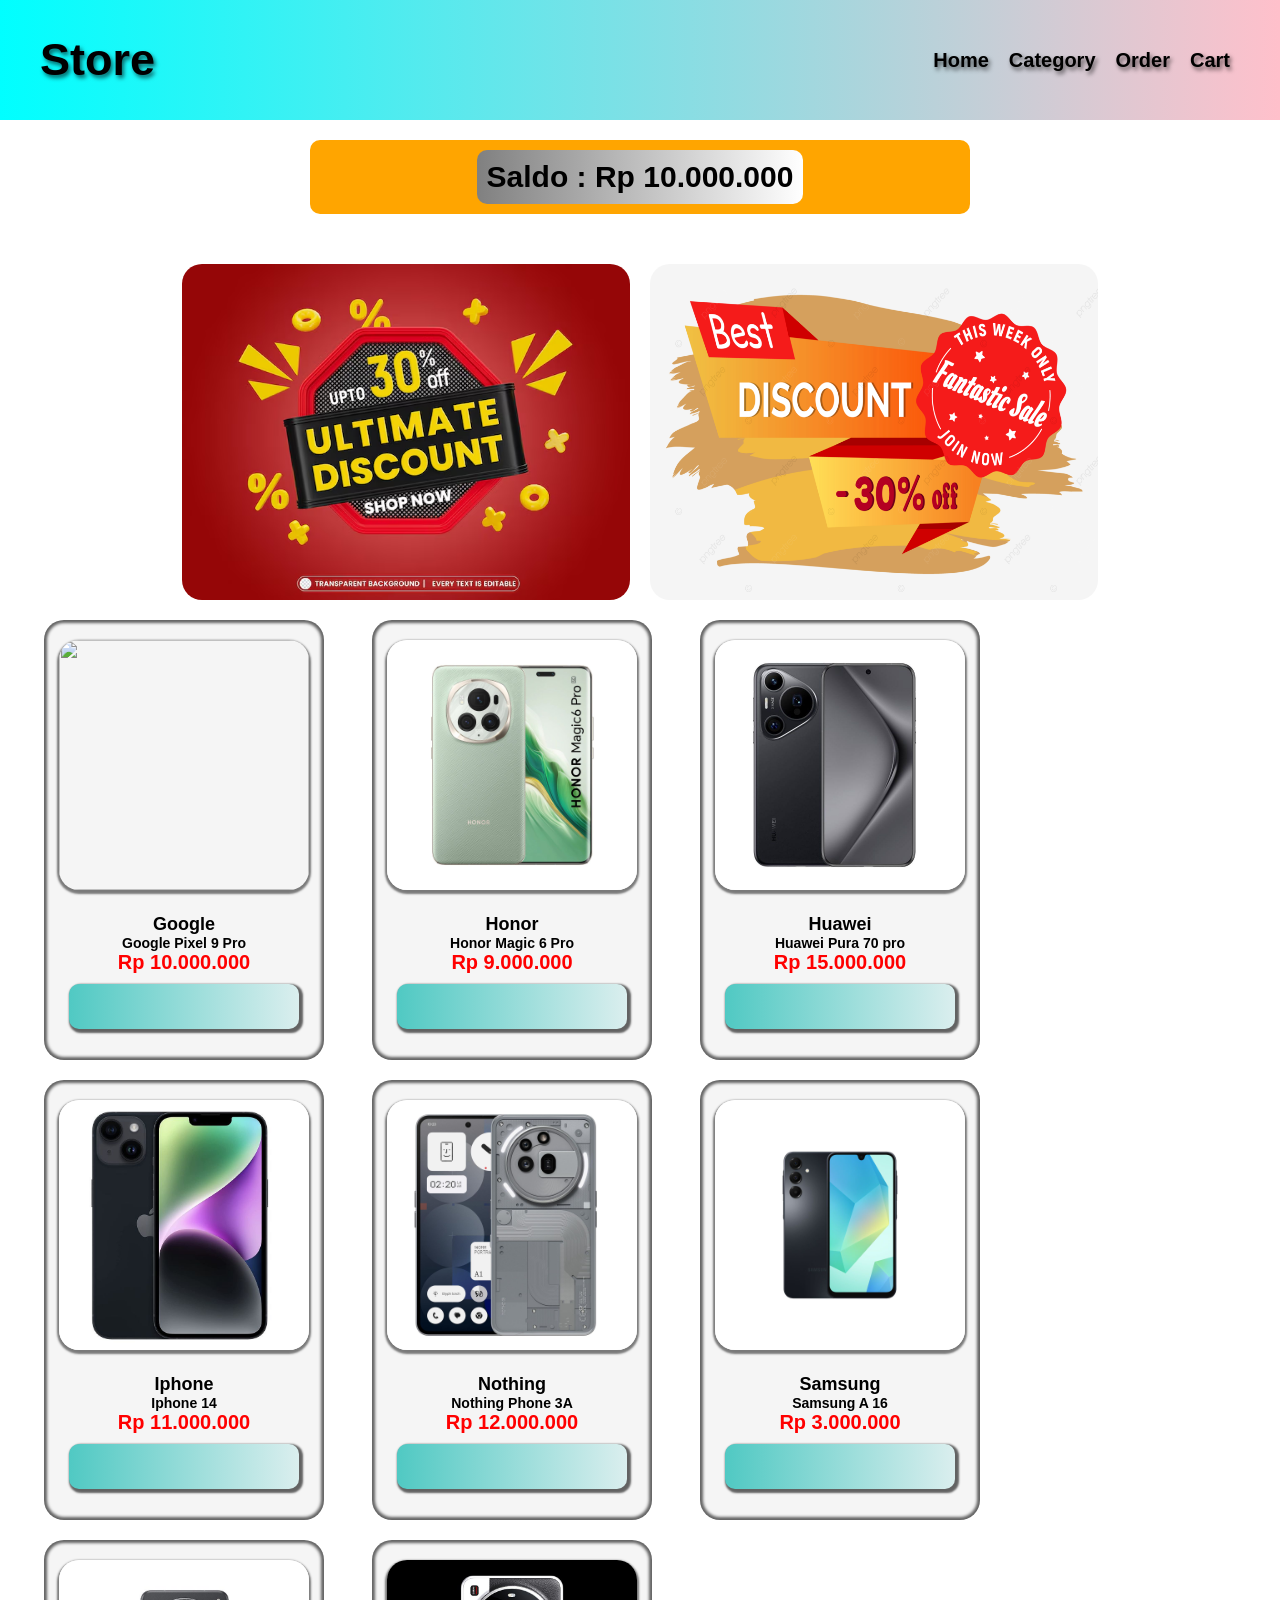
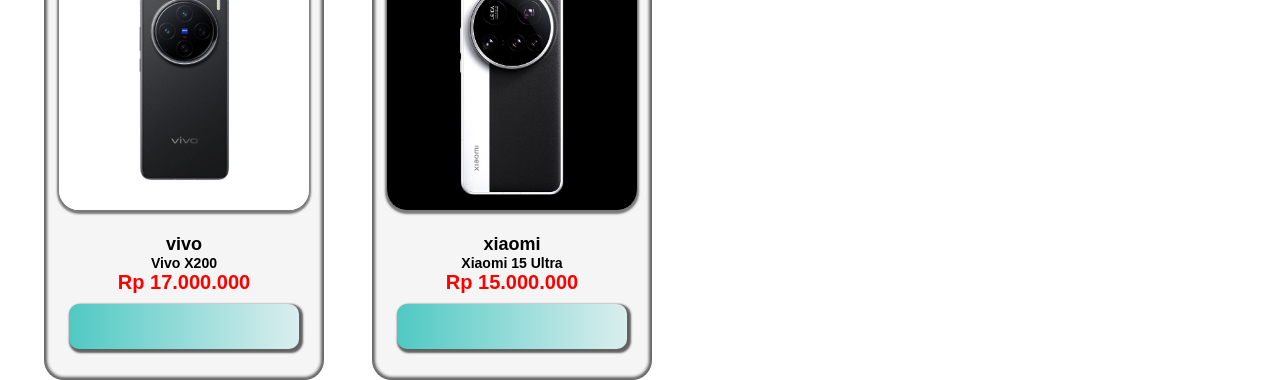
==== index.html @ 4b887f5e "baru" ====
<!doctype html>
<html lang="en">
  <head>
    <meta charset="UTF-8" />
    <meta name="viewport" content="width=device-width, initial-scale=1.0" />
    <title>Store</title>
    <link rel="stylesheet" href="java1.css" />
  </head>
  <body>
    <nav>
      <div class="apl">
        <h1>Store</h1>
      </div>
      <ul>
        <a href="">Home</a>
        <a href="">Category</a>
        <a href="">Order</a>
        <a href="">Cart</a>
      </ul>
    </nav>
    <div class="containSaldo">
      <div id="saldo"></div>
    </div>
    <div class="iklan">
      <img src="diskon30.avif" alt="">
      <img src="diskon.png" alt="">
    </div>
    <div class="container">
      <div id="containerBarang"></div>
    </div>

    <script src="isi java.js"></script>
  </body>
</html>
---- java1.css ----
* {
  margin: 0;
}



nav {
  display: flex;
  justify-content: space-between;
  align-items: center;
  width: 100%;
  height: 120px;
  font-family: Arial, Helvetica, sans-serif;
  background: linear-gradient(to right, cyan, pink);
  text-shadow: 2px 3px 4px rgba(0, 0, 0, 0.6);
  margin-bottom: 20px;
}

nav .apl h1 {
  font-size: 45px;
  margin-left: 40px;
}

nav ul {
  list-style: none;
  display: flex;
  gap: 20px;
  margin-right: 50px;
}

ul a {
  text-decoration: none;
  color: black;
  gap: 40px;
  font-size: 20px;
  transition: 0.3s;
  display: inline-block;
  font-weight: bold;
}

ul a:hover {
  color: blue;
  text-shadow: 2px 3px 4px rgba(0, 0, 0, 0.6);
}

.containSaldo {
  width: 50%;
  background-color: orange;
  display: flex;
  justify-content: center;
  font-family: Arial, Helvetica, sans-serif;
  font-size: 30px;
  font-weight: bold;
  margin: auto;
  padding: 10px;
  border-radius: 10px;
}

#saldo {
  width: fit-content;
  padding: 10px;
  background: linear-gradient(to left, white, grey);
  border-radius: 10px;
}

.iklan {
  margin-top: 50px;
  display: flex;
  justify-content: center;
  gap: 20px;
}

.iklan img {
  border-radius: 20px;
  width: 35%;
}

.box {
  display: inline-block;
  justify-content: center;
  width: 250px;
  height: 420px;
  margin: auto;
  margin-top: 20px;
  background-color: whitesmoke;
  box-shadow: inset 0 0 3px 3px rgba(0, 0, 0, 0.6);
  border-radius: 20px;
  font-size: 12px;
  text-align: center;
  padding-left: 15px;
  padding-right: 15px;
  padding-top: 20px;
  margin-left: 44px;
}

.box img {
  width: 100%;
  height: 250px;
  border-radius: 20px;
  box-shadow: 0 2px 2px 2px rgba(0, 0, 0, 0.5);
}

.card-body {
  margin-top: 20px;
  display: flex;
  flex-direction: column;
  font-family: coco;
}

.card-body h2 {
  font-family: Verdana, Geneva, Tahoma, sans-serif;
}
.card-body h3 {
  font-family: Verdana, Geneva, Tahoma, sans-serif;
}
.card-body h4 {
  font-family: Verdana, Geneva, Tahoma, sans-serif;
  font-size: 20px;
  color: red;
}

.btn-grad {
  background-image: linear-gradient(
    to right,
    #50c9c3 0%,
    #ddefef 51%,
    #50c9c3 100%
  );
}

.btn-grad {
  margin: 10px;
  padding: 15px 45px;
  text-align: center;
  text-transform: uppercase;
  transition: 0.5s;
  background-size: 200% auto;
  color: transparent;
  box-shadow: 0 0 20px #eee;
  border-radius: 10px;
  display: block;
  outline: none;
  border: none;
  box-shadow: 2px 2px 2px 2px rgba(0, 0, 0, 0.6);
  font-family: Arial, Helvetica, sans-serif;
  font-weight: bold;
}

.btn-grad:hover {
  background-position: right center;
  color: red;
  text-decoration: none;
}
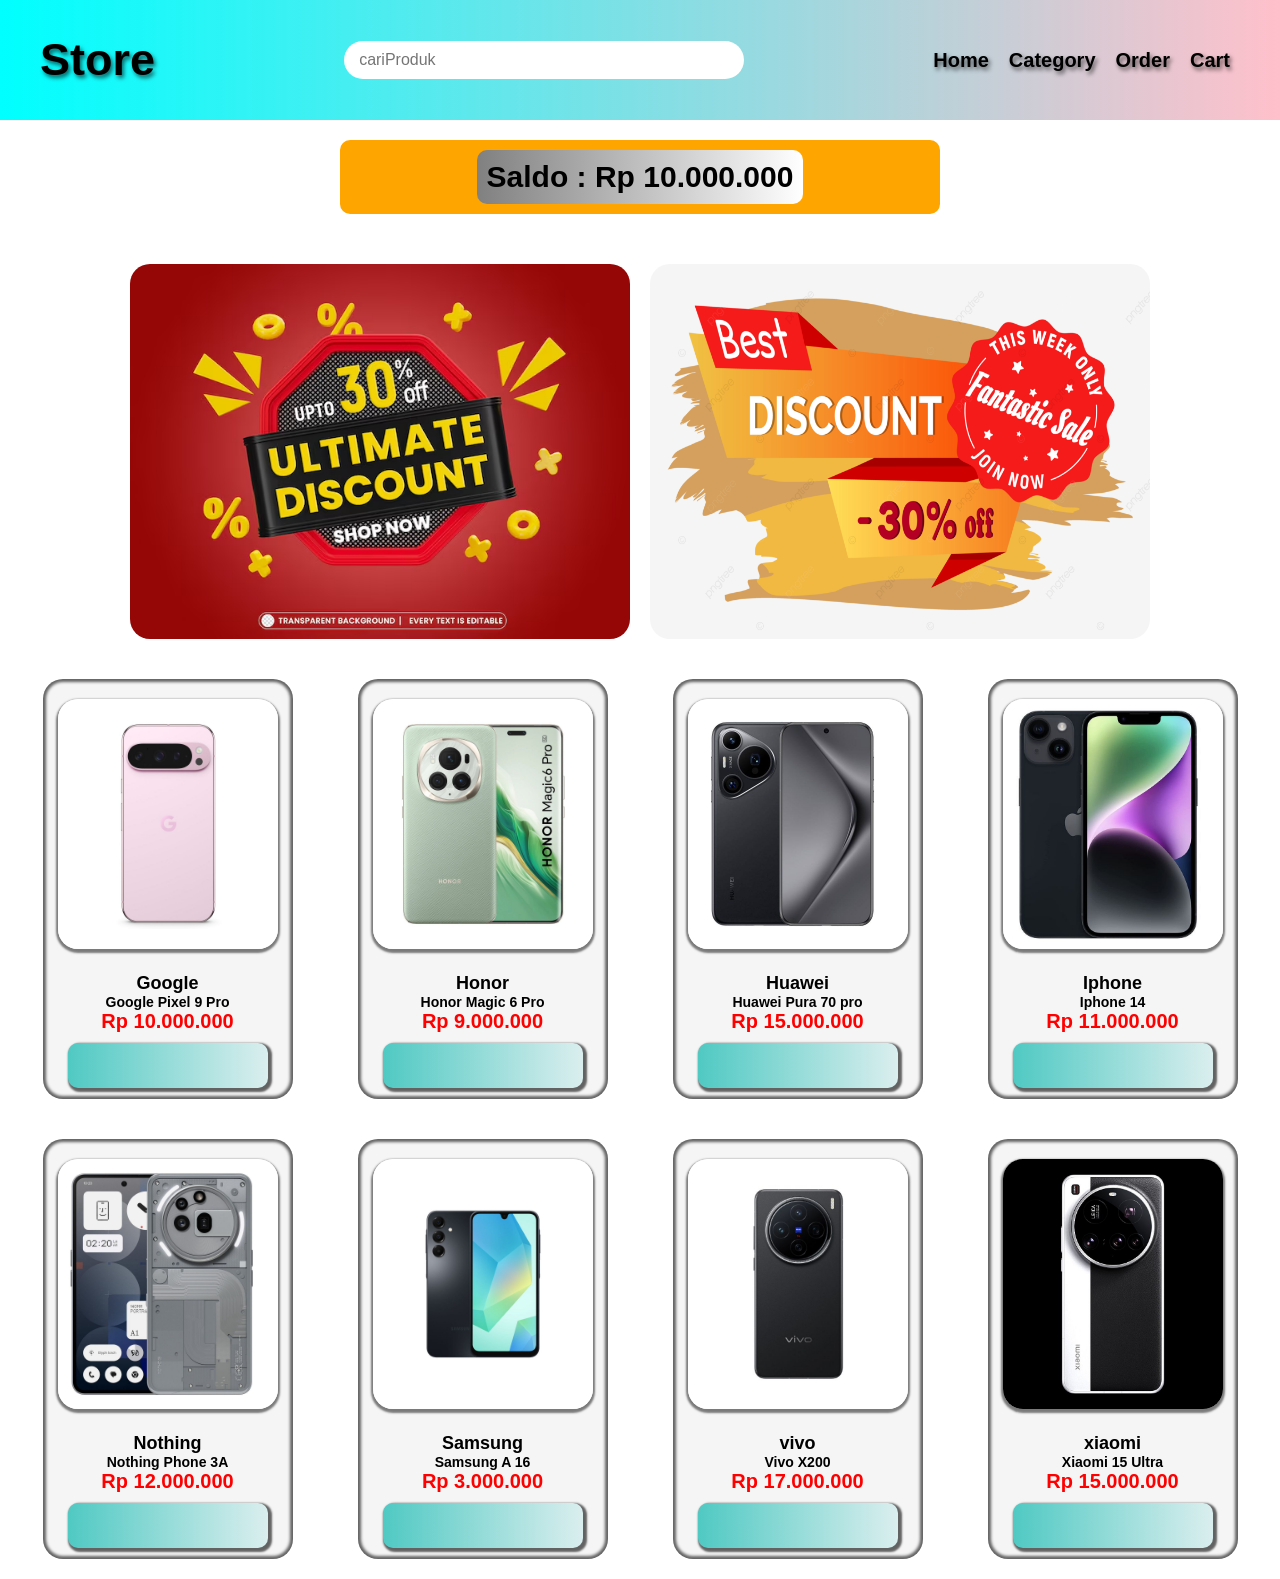
==== commit 3222ad5d: "update e commerce" ====
--- a/index.html
+++ b/index.html
@@ -4,13 +4,14 @@
     <meta charset="UTF-8" />
     <meta name="viewport" content="width=device-width, initial-scale=1.0" />
     <title>Store</title>
-    <link rel="stylesheet" href="java1.css" />
+    <link rel="stylesheet" href="style.css" />
   </head>
   <body>
     <nav>
       <div class="apl">
         <h1>Store</h1>
       </div>
+      <div class="searchContainer"><input type="text" name="" id="search" placeholder="cariProduk"></div>
       <ul>
         <a href="">Home</a>
         <a href="">Category</a>
@@ -22,13 +23,13 @@
       <div id="saldo"></div>
     </div>
     <div class="iklan">
-      <img src="diskon30.avif" alt="">
-      <img src="diskon.png" alt="">
+      <img src="/image/diskon30.avif" alt="" />
+      <img src="/image/diskon.png" alt="" />
     </div>
     <div class="container">
       <div id="containerBarang"></div>
     </div>
 
-    <script src="isi java.js"></script>
+    <script src="script.js"></script>
   </body>
 </html>
--- a/style.css
+++ b/style.css
@@ -0,0 +1,253 @@
+* {
+  margin: 0;
+  padding: 0;
+  box-sizing: border-box;
+
+}
+
+
+
+nav {
+  display: flex;
+  justify-content: space-between;
+  align-items: center;
+  width: 100%;
+  height: 120px;
+  font-family: Arial, Helvetica, sans-serif;
+  background: linear-gradient(to right, cyan, pink);
+  text-shadow: 2px 3px 4px rgba(0, 0, 0, 0.6);
+  margin-bottom: 20px;
+}
+
+.searchContainer {
+  flex: 1;
+  display: flex;
+  justify-content: center;
+  margin: 0 30px;
+}
+
+#search {
+  width: 100%;
+  max-width: 400px;
+  padding: 10px 15px;
+  border: none;
+  border-radius: 20px;
+  font-size: 16px;
+  outline: none;
+}
+
+#search:focus {
+  border-color: #50c9c3;
+  box-shadow:
+    0 0 5px #50c9c3,
+    0 0 10px #50c9c3;
+}
+
+nav .apl h1 {
+  font-size: 45px;
+  margin-left: 40px;
+}
+
+nav ul {
+  list-style: none;
+  display: flex;
+  gap: 20px;
+  margin-right: 50px;
+}
+
+ul a {
+  text-decoration: none;
+  color: black;
+  gap: 40px;
+  font-size: 20px;
+  transition: 0.3s;
+  display: inline-block;
+  font-weight: bold;
+}
+
+ul a:hover {
+  color: blue;
+  text-shadow: 2px 3px 4px rgba(0, 0, 0, 0.6);
+}
+
+.containSaldo {
+  width: 90%;
+  max-width: 600px;
+  background-color: orange;
+  display: flex;
+  justify-content: center;
+  font-family: Arial, Helvetica, sans-serif;
+  font-size: 30px;
+  font-weight: bold;
+  margin: auto;
+  padding: 10px;
+  border-radius: 10px;
+}
+
+#saldo {
+  width: fit-content;
+  padding: 10px;
+  background: linear-gradient(to left, white, grey);
+  border-radius: 10px;
+}
+
+.iklan {
+  margin-top: 50px;
+  display: flex;
+  justify-content: center;
+  gap: 20px;
+  flex-wrap: wrap;
+}
+
+.iklan img {
+  width: 100%;
+  max-width: 500px;
+  border-radius: 20px;
+}
+
+#containerBarang {
+  display: grid;
+  grid-template-columns: repeat(4, 1fr);
+  gap: 20px;
+  padding: 20px;
+}
+
+
+.box {
+  width: 100%;
+  max-width: 250px;
+  height: 420px;
+  margin: 0 auto;
+  margin-top: 20px;
+  background-color: whitesmoke;
+  box-shadow: inset 0 0 3px 3px rgba(0, 0, 0, 0.6);
+  border-radius: 20px;
+  font-size: 12px;
+  text-align: center;
+  padding-left: 15px;
+  padding-right: 15px;
+  padding-top: 20px;
+}
+.box img {
+  width: 100%;
+  height: 250px;
+  border-radius: 20px;
+  box-shadow: 0 2px 2px 2px rgba(0, 0, 0, 0.5);
+  object-fit: cover;
+}
+
+.card-body {
+  margin-top: 20px;
+  display: flex;
+  flex-direction: column;
+  font-family: coco;
+}
+
+.card-body h2 {
+  font-family: Verdana, Geneva, Tahoma, sans-serif;
+}
+.card-body h3 {
+  font-family: Verdana, Geneva, Tahoma, sans-serif;
+}
+.card-body h4 {
+  font-family: Verdana, Geneva, Tahoma, sans-serif;
+  font-size: 20px;
+  color: red;
+}
+
+.btn-grad {
+  background-image: linear-gradient(
+    to right,
+    #50c9c3 0%,
+    #ddefef 51%,
+    #50c9c3 100%
+  );
+}
+
+.btn-grad {
+  margin: 10px;
+  padding: 15px 45px;
+  text-align: center;
+  text-transform: uppercase;
+  transition: 0.5s;
+  background-size: 200% auto;
+  color: transparent;
+  box-shadow: 0 0 20px #eee;
+  border-radius: 10px;
+  display: block;
+  outline: none;
+  border: none;
+  box-shadow: 2px 2px 2px 2px rgba(0, 0, 0, 0.6);
+  font-family: Arial, Helvetica, sans-serif;
+  font-weight: bold;
+}
+
+.btn-grad:hover {
+  background-position: right center;
+  color: red;
+  text-decoration: none;
+}
+
+@media (max-width: 768px) {
+  #containerBarang {
+    grid-template-columns: repeat(2, 1fr);
+    gap: 10px;
+    padding: 10px;
+  }
+
+  .box {
+    width: 100%;
+    max-width: 100%;
+    height: auto;
+    margin: 0;
+  }
+}
+
+@media (max-width: 600px) {
+
+  .containSaldo {
+    font-size: 20px;
+  }
+
+  #saldo {
+    width: 100%;
+    text-align: center;
+  }
+
+  .box {
+    width: 100%;
+    max-width: 220px;
+    height: auto;
+    margin: 0;
+  }
+
+  .box img {
+    height: 220px;
+    object-fit: cover;
+  }
+
+  .btn-grad {
+    width: 100%;
+    padding: 12px;
+  }
+}
+
+@media (max-width: 768px) {
+  nav {
+    flex-direction: column;
+    height: auto;
+    padding: 20px 0;
+    gap: 15px;
+  }
+
+  nav .apl h1 {
+    margin-left: 0;
+    font-size: 35px;
+  }
+
+  nav ul {
+    margin-right: 0;
+    flex-wrap: wrap;
+    justify-content: center;
+  }
+}
